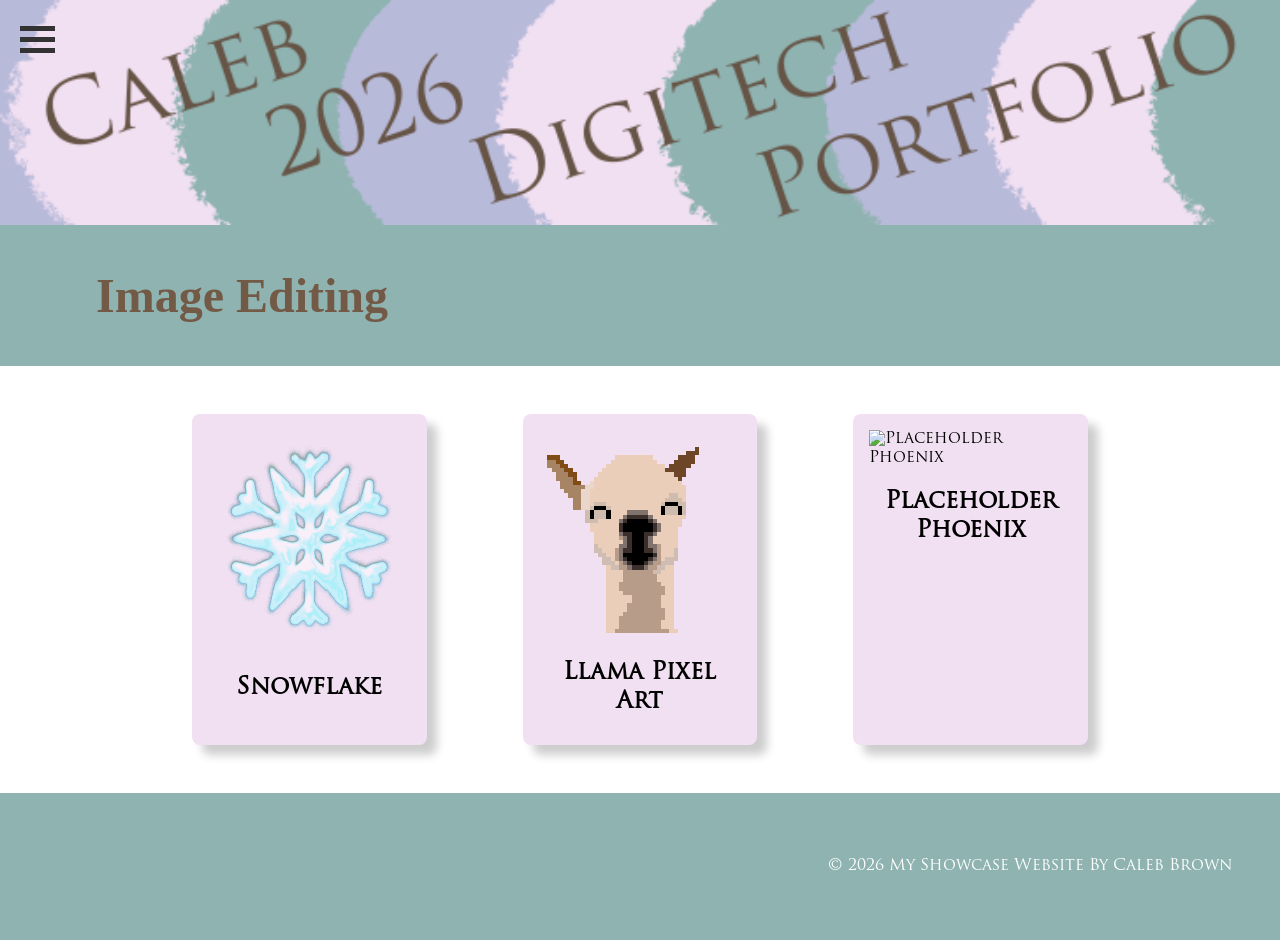
==== index.html @ d489f42c "Initial commit" ====
<!DOCTYPE html>
<html lang="en">

<head>
    <meta name="viewport" content="width=device-width, initial-scale=1">
    <meta charset="UTF-8">
    <meta name="viewport" content="width=device-width, initial-scale=1.0">
    <link rel="stylesheet" href="style.css">
    <title>My Showcase Website</title>
</head>
<!-- This is the main body of the website- ALL your content goes AFTER the <body> tag and before the </body> tag -->
<body>
<div class="container" onclick="openNav()">
  <div class="bar1"></div>
  <div class="bar2"></div>
  <div class="bar3"></div>
</div>

<script>



function openNav() {
  document.getElementById("mySidenav").style.width = "250px";
}

function closeNav() {
  document.getElementById("mySidenav").style.width = "0";
}

</script>


<div id="mySidenav" class="sidenav">
  <a href="javascript:void(0)" class="closebtn" onclick="closeNav()">&times;</a>
  <a href="index.html">Image Creation</a>
  <a href="computer-science.html">Computer Science</a>
  <a href="programming.html">Programming</a>
  <a href="about-me.html">About Me</a>
  <a href="colon3.html">:3</a>
</div>

<!-- Use any element to open the sidenav -->
<span onclick="openNav()"></span>

    <!-- The Hero Section -------------------------------------------------------------------------------------- -->
    <section class="hero">
        <div class="hero-text"></div>
    </section>

<!-- Topic one ------------------------------------------------------------------------------------------------- -->
    <!-- The First Topic Section -->
    <section class="topic">
        <!-- the topic title a big bar with text in it -->
        <div class="topic-title">
            <h1>Image Editing</h1>
        </div>
        <!-- now a three column grid of images -->
        <div class="topic-content">
            <!-- one "card" which includes an image with a text below it -->
            <div class="topic-card">
                <img src="images/Snoflakpng.png" alt="Snowflake">
                <h2 class="topic-card-text">Snowflake</h2>
            </div>
            <div class="topic-card">
                <img src="images/lama.png" alt="Llama">
                <h2 class="topic-card-text">Llama Pixel Art</h2>
            </div>
            <div class="topic-card">
                <img src="images/Untitled design (13).png" alt="Placeholder Phoenix">
                <h2 class="topic-card-text">Placeholder Phoenix</h2>
            </div>
        </div>
    </section>
<!-- End of topic one------------------------------------------------------------------------------------------ -->

<!-- Copy and paste the section from above to make your next section -->



    <!-- A Simple Website Footer ------------------------------------------------------------------------------ -->
    <footer class="footer">
        <p>&copy; 2026 My Showcase Website By Caleb Brown</p>
    </footer>

<!-- The end of the whole page- no more content after this! -->
</body>
</html>
---- style.css ----
/* --- 1. Custom Font Definitions --- */

@font-face {
  font-family: 'TrajanProCustom';
  src: url('images/Trajan\ Pro\ Regular.ttf') format('truetype');
  font-weight: normal;
  font-style: normal;
  font-display: swap;
} /* Added missing brace here */

@font-face {
  font-family: 'LEVIBRUSH';
  src: url('images/LEVIBRUSH.TTF') format('truetype');
  font-weight: normal;
  font-style: normal;
  font-display: swap;
}

/* --- 2. The Special Class (.:3) --- */

/* Note: In CSS, we must escape the colon with a backslash \ 
   so the browser doesn't think it's a pseudo-selector. */
.colon-three {
    font-weight: normal; /* "thin" is not a standard CSS keyword for weight */
    color: rgb(115, 90, 70);
    font-size: 2em;
    padding: 0.1em 3em;
    background-color: rgb(143, 179, 177);
    font-family: 'LEVIBRUSH', cursive;
    color: inherit; /* Adjust color as needed */
}

/* --- 3. Base Reset & Layout --- */

body,
html {
    margin: 0;
    padding: 0;
    height: 100%;
    font-family: "Times New Roman", Times, serif;
    box-sizing: border-box;
}

img {
    width: 100%;
    image-rendering: pixelated;
}

/* --- 4. Hero Section --- */

.hero {
    background-image: url('images/Website\ header.png');
    height: 25vh;
    background-size: cover;
    background-position: center;
    display: flex;
    justify-content: center;
    align-items: center;
    color: white;
    text-align: center;
    position: relative;
}

.hero-text {
    font-size: 4em;
    font-weight: bold;
}

/* --- 5. Content Sections --- */

.topic-title {
    font-weight: normal; /* "thin" is not a standard CSS keyword for weight */
    color: rgb(115, 90, 70);
    font-size: 2em;
    padding: 0.1em 3em;
    background-color: rgb(143, 179, 177);
}

.topic-content {
    display: grid;
    grid-template-columns: repeat(3, 1fr);
    gap: 6em;
    width: 70%;
    margin: 3em auto;
    font-family: 'TrajanProCustom', serif;
}

.topic-card {
    background-color: rgb(241, 223, 242);
    color: black;
    padding: 1em;
    border-radius: 0.5em;
    box-shadow: 10px 10px 10px rgba(0, 0, 0, 0.2);
}

.topic-card-text {
    font-size: 1.5em;
    margin-bottom: 0.5em;
    text-align: center;
}

/* --- 6. About Me Section --- */

.about-me-content {
    display: grid;
    grid-template-columns: 1fr;
    gap: 200px;
    width: 100%;
    margin: 3em auto;
    font-family: 'TrajanProCustom', serif;
}

.about-me-card {
    background-color: rgb(241, 223, 242);
    color: black;
    padding: 1em;
    border-radius: 0.5em;
    box-shadow: 10px 10px 10px rgba(0, 0, 0, 0.2);
    max-width: 700px;
    margin: 0 auto;
}

.about-me-text, .about-me-small-text {
    text-align: center;
    margin-bottom: 0.5em;
}

.about-me-text { font-size: 1.5em; }
.about-me-small-text { font-size: 0.8em; }

.about-me-tiny-text {
    font-size: 0.005em; /* Extremely small - likely invisible to most users */
    margin-bottom: 0.5em;
    text-align: center;
    display: block;
    width: 100%;
    line-height: 1.2;
}

/* --- 7. Navigation & UI Components --- */

.sidenav {
    height: 100%;
    width: 0;
    position: fixed;
    z-index: 1;
    top: 0;
    left: 0;
    background-color: #111;
    overflow-x: hidden;
    padding-top: 60px;
    transition: 0.5s;
}

.sidenav a {
    padding: 8px 8px 8px 32px;
    text-decoration: none;
    font-size: 25px;
    color: #818181;
    display: block;
    transition: 0.3s;
}

.sidenav a:hover { color: #f1f1f1; }

.sidenav .closebtn {
    position: absolute;
    top: 0;
    right: 25px;
    font-size: 36px;
    margin-left: 50px;
}

.footer {
    font-family: 'TrajanProCustom', serif;
    background-color: rgb(143, 179, 177);
    color: white;
    text-align: right;
    padding: 3em 3em;
}

/* Hamburger Icon */
.container {
    position: absolute;
    top: 20px;
    left: 20px;
    z-index: 10;
    display: inline-block;
    cursor: pointer;
}

.bar1, .bar2, .bar3 {
    width: 35px;
    height: 5px;
    background-color: #333;
    margin: 6px 0;
    transition: 0.4s;
}

/* Animations */
.change .bar1 { transform: translate(0, 11px) rotate(-45deg); }
.change .bar2 { opacity: 0; }
.change .bar3 { transform: translate(0, -11px) rotate(45deg); }

@media screen and (max-height: 450px) {
    .sidenav { padding-top: 15px; }
    .sidenav a { font-size: 18px; }
}
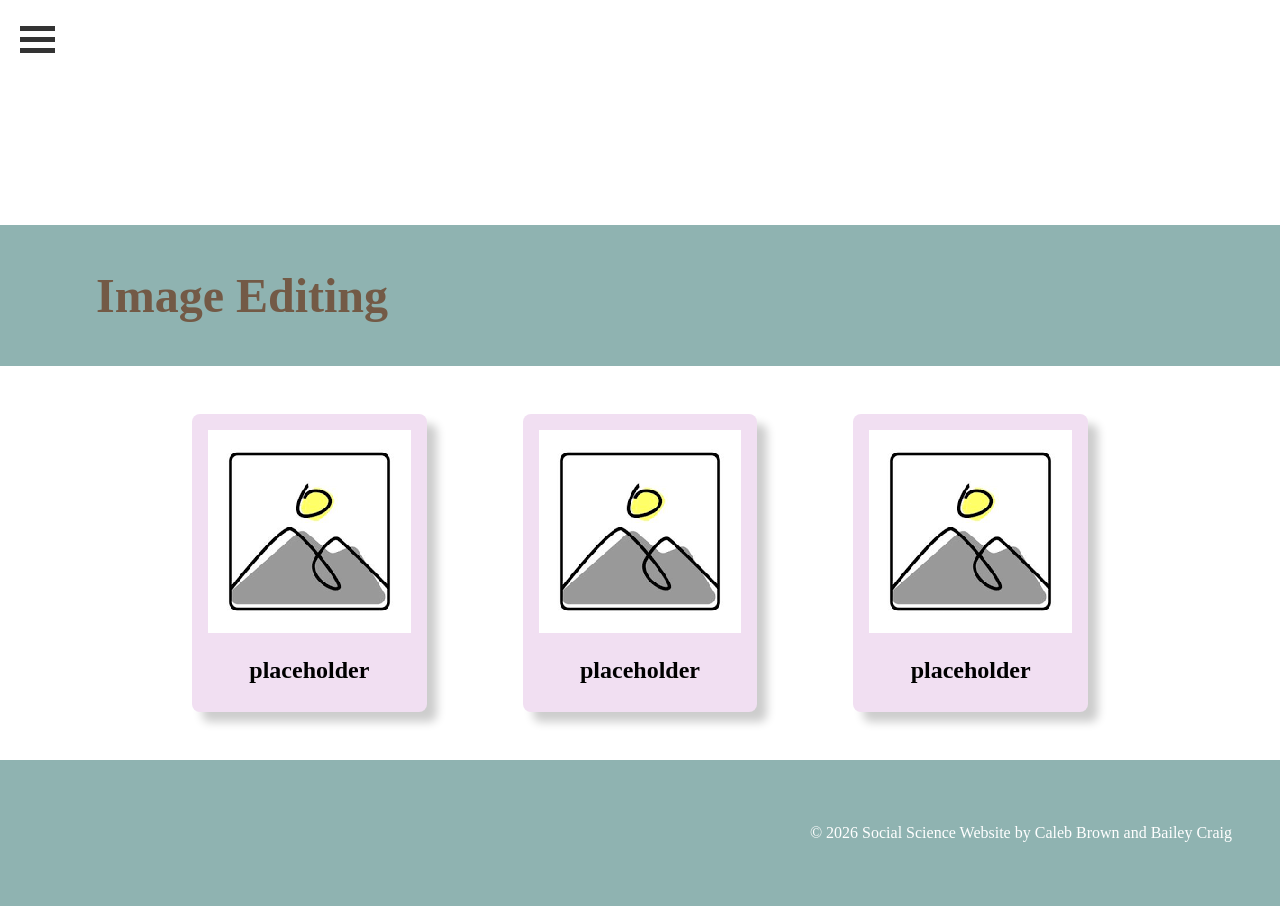
==== commit e82aaa77: "fixing everything to make it just placeholders" ====
--- a/index.html
+++ b/index.html
@@ -33,10 +33,10 @@
 
 <div id="mySidenav" class="sidenav">
   <a href="javascript:void(0)" class="closebtn" onclick="closeNav()">&times;</a>
-  <a href="index.html">Image Creation</a>
-  <a href="computer-science.html">Computer Science</a>
-  <a href="programming.html">Programming</a>
-  <a href="about-me.html">About Me</a>
+  <a href="index.html">placeholder</a>
+  <a href="computer-science.html">placeholder</a>
+  <a href="programming.html">placeholder</a>
+  <a href="about-me.html">placeholder</a>
   <a href="colon3.html">:3</a>
 </div>
 
@@ -59,16 +59,16 @@
         <div class="topic-content">
             <!-- one "card" which includes an image with a text below it -->
             <div class="topic-card">
-                <img src="images/Snoflakpng.png" alt="Snowflake">
-                <h2 class="topic-card-text">Snowflake</h2>
+                <img src="images/placeholder.png" alt="placeholder">
+                <h2 class="topic-card-text">placeholder</h2>
             </div>
             <div class="topic-card">
-                <img src="images/lama.png" alt="Llama">
-                <h2 class="topic-card-text">Llama Pixel Art</h2>
+                <img src="images/placeholder.png" alt="placeholder">
+                <h2 class="topic-card-text">placeholder</h2>
             </div>
             <div class="topic-card">
-                <img src="images/Untitled design (13).png" alt="Placeholder Phoenix">
-                <h2 class="topic-card-text">Placeholder Phoenix</h2>
+                <img src="images/placeholder.png" alt="placeholder">
+                <h2 class="topic-card-text">placeholder</h2>
             </div>
         </div>
     </section>
@@ -80,7 +80,7 @@
 
     <!-- A Simple Website Footer ------------------------------------------------------------------------------ -->
     <footer class="footer">
-        <p>&copy; 2026 My Showcase Website By Caleb Brown</p>
+        <p>&copy; 2026 Social Science Website by Caleb Brown and Bailey Craig</p>
     </footer>
 
 <!-- The end of the whole page- no more content after this! -->
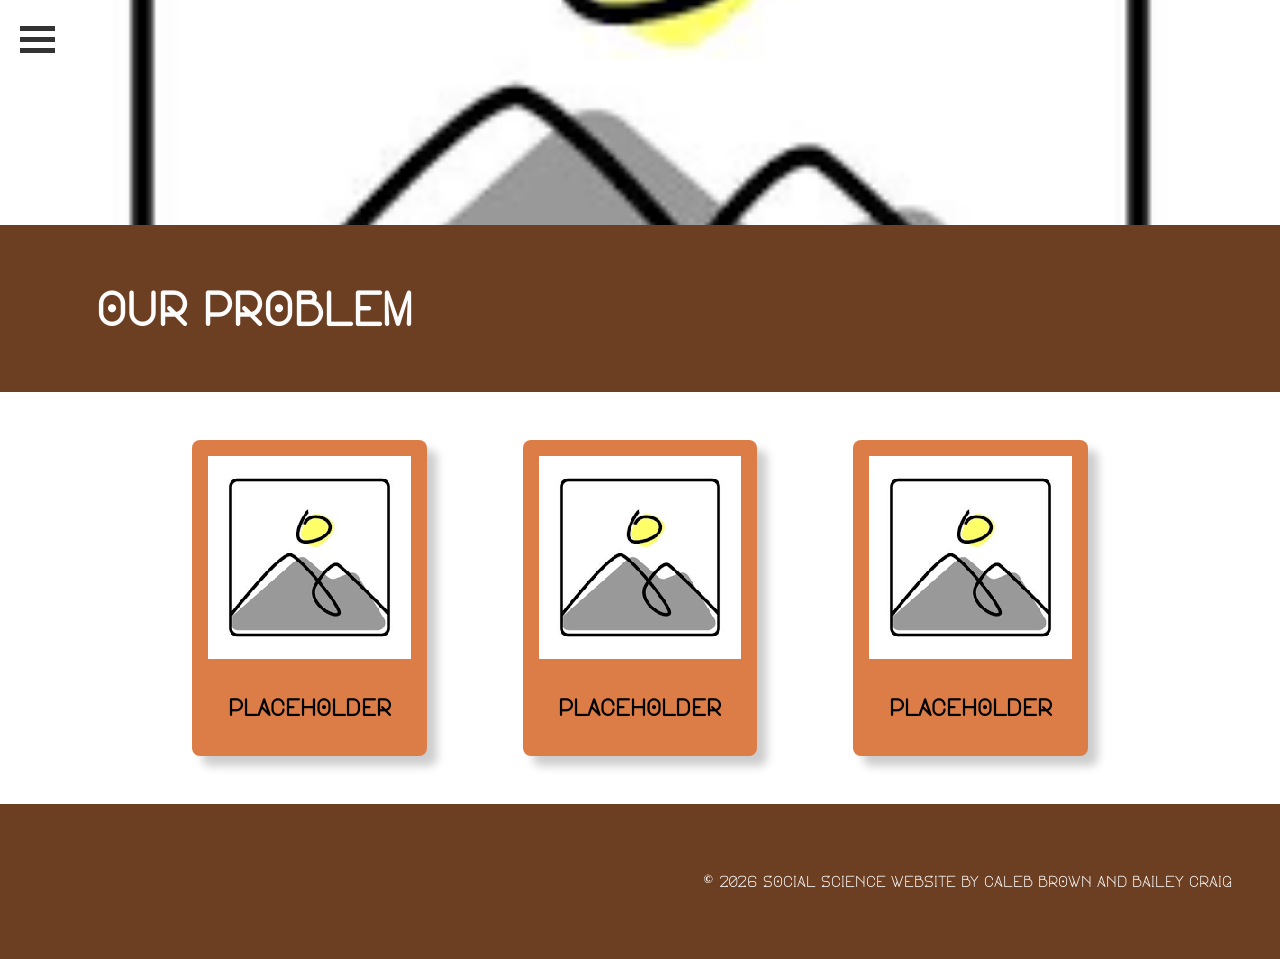
==== commit d71f8fd3: "upgraded look" ====
--- a/index.html
+++ b/index.html
@@ -37,7 +37,7 @@
   <a href="computer-science.html">placeholder</a>
   <a href="programming.html">placeholder</a>
   <a href="about-me.html">placeholder</a>
-  <a href="colon3.html">:3</a>
+  <a href="colon3.html">placeholder</a>
 </div>
 
 <!-- Use any element to open the sidenav -->
@@ -53,7 +53,7 @@
     <section class="topic">
         <!-- the topic title a big bar with text in it -->
         <div class="topic-title">
-            <h1>Image Editing</h1>
+            <h1>Our Problem</h1>
         </div>
         <!-- now a three column grid of images -->
         <div class="topic-content">
--- a/style.css
+++ b/style.css
@@ -2,20 +2,27 @@
 
 @font-face {
   font-family: 'TrajanProCustom';
-  src: url('images/Trajan\ Pro\ Regular.ttf') format('truetype');
+  src: url('./fonts/Trajan Pro Regular.ttf') format('truetype');
   font-weight: normal;
   font-style: normal;
   font-display: swap;
-} /* Added missing brace here */
+}
 
 @font-face {
   font-family: 'LEVIBRUSH';
-  src: url('images/LEVIBRUSH.TTF') format('truetype');
+  src: url('fonts/LEVIBRUSH.TTF') format('truetype');
   font-weight: normal;
   font-style: normal;
   font-display: swap;
 }
 
+@font-face {
+  font-family: 'Savannah';
+  src: url('./fonts/Savannah.otf') format('opentype');
+  font-weight: normal;
+  font-style: normal;
+  font-display: swap;
+}
 /* --- 2. The Special Class (.:3) --- */
 
 /* Note: In CSS, we must escape the colon with a backslash \ 
@@ -37,7 +44,7 @@
     margin: 0;
     padding: 0;
     height: 100%;
-    font-family: "Times New Roman", Times, serif;
+    font-family: "Savannah", serif;
     box-sizing: border-box;
 }
 
@@ -49,7 +56,7 @@
 /* --- 4. Hero Section --- */
 
 .hero {
-    background-image: url('images/Website\ header.png');
+    background-image: url('images/placeholder.png');
     height: 25vh;
     background-size: cover;
     background-position: center;
@@ -70,10 +77,10 @@
 
 .topic-title {
     font-weight: normal; /* "thin" is not a standard CSS keyword for weight */
-    color: rgb(115, 90, 70);
+    color: rgb(252, 252, 252);
     font-size: 2em;
     padding: 0.1em 3em;
-    background-color: rgb(143, 179, 177);
+    background-color: rgb(108, 63, 35);
 }
 
 .topic-content {
@@ -82,11 +89,11 @@
     gap: 6em;
     width: 70%;
     margin: 3em auto;
-    font-family: 'TrajanProCustom', serif;
+    font-family: 'Savannah', serif;
 }
 
 .topic-card {
-    background-color: rgb(241, 223, 242);
+    background-color: #dc7c47;
     color: black;
     padding: 1em;
     border-radius: 0.5em;
@@ -107,7 +114,7 @@
     gap: 200px;
     width: 100%;
     margin: 3em auto;
-    font-family: 'TrajanProCustom', serif;
+    font-family: 'Savannah', serif;
 }
 
 .about-me-card {
@@ -172,9 +179,9 @@
 }
 
 .footer {
-    font-family: 'TrajanProCustom', serif;
-    background-color: rgb(143, 179, 177);
-    color: white;
+    font-family: 'Savannah', serif;
+    background-color: rgb(108, 63, 35);
+    color: #fcfcfc;
     text-align: right;
     padding: 3em 3em;
 }
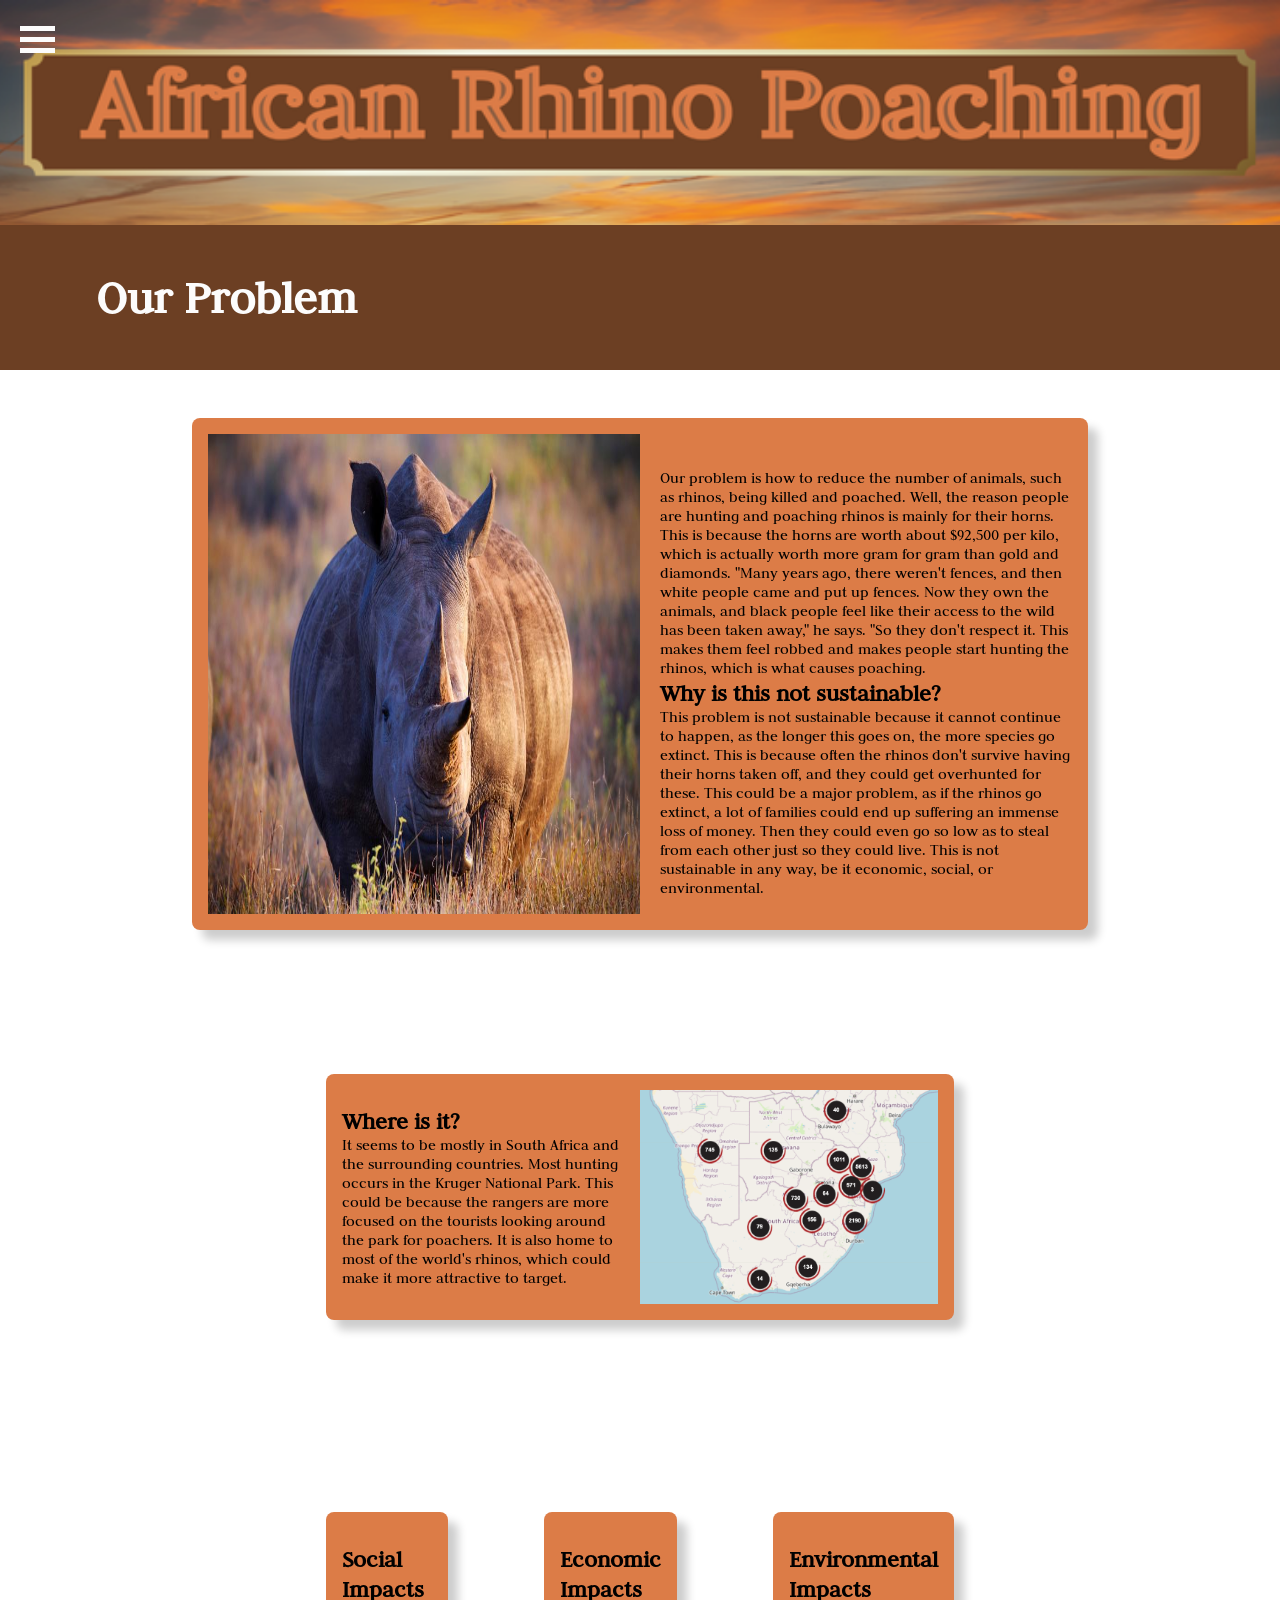
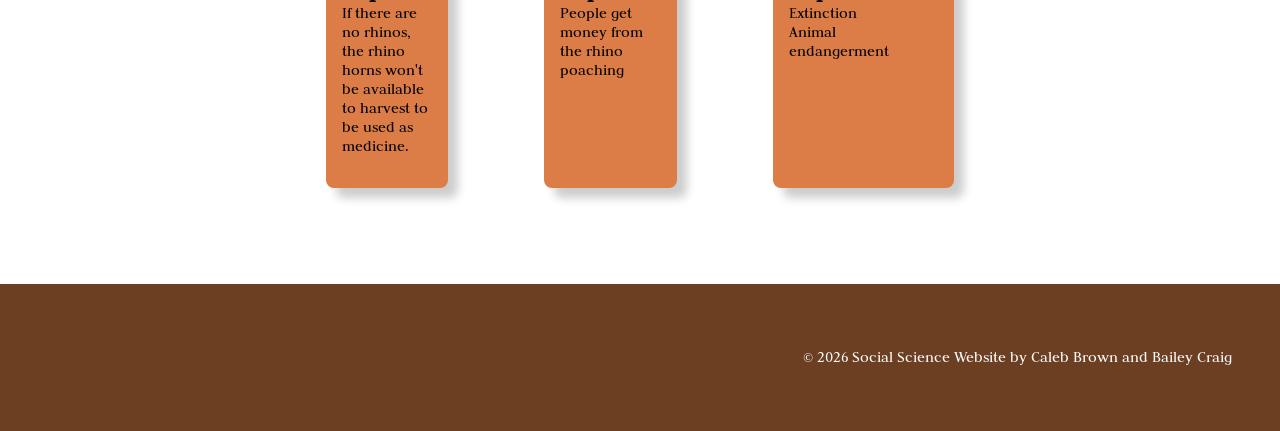
==== commit d937fabf: "perspectives made" ====
--- a/index.html
+++ b/index.html
@@ -4,85 +4,75 @@
 <head>
     <meta name="viewport" content="width=device-width, initial-scale=1">
     <meta charset="UTF-8">
-    <meta name="viewport" content="width=device-width, initial-scale=1.0">
     <link rel="stylesheet" href="style.css">
     <title>My Showcase Website</title>
 </head>
-<!-- This is the main body of the website- ALL your content goes AFTER the <body> tag and before the </body> tag -->
 <body>
-<div class="container" onclick="openNav()">
+<div class="container" onclick="toggleNav(this)">
   <div class="bar1"></div>
   <div class="bar2"></div>
   <div class="bar3"></div>
 </div>
 
 <script>
-
-
-
-function openNav() {
-  document.getElementById("mySidenav").style.width = "250px";
+function toggleNav(x) {
+  const sidenav = document.getElementById("mySidenav");
+  if (sidenav.style.width === "250px") {
+    sidenav.style.width = "0";
+  } else {
+    sidenav.style.width = "250px";
+  }
+  x.classList.toggle("change");
 }
-
-function closeNav() {
-  document.getElementById("mySidenav").style.width = "0";
-}
-
 </script>
 
-
 <div id="mySidenav" class="sidenav">
-  <a href="javascript:void(0)" class="closebtn" onclick="closeNav()">&times;</a>
-  <a href="index.html">placeholder</a>
-  <a href="computer-science.html">placeholder</a>
+  <a href="index.html">Our Problem</a>
+  <a href="perspectives.html">Perspectives</a>
   <a href="programming.html">placeholder</a>
   <a href="about-me.html">placeholder</a>
   <a href="colon3.html">placeholder</a>
 </div>
 
-<!-- Use any element to open the sidenav -->
-<span onclick="openNav()"></span>
-
-    <!-- The Hero Section -------------------------------------------------------------------------------------- -->
     <section class="hero">
         <div class="hero-text"></div>
     </section>
 
-<!-- Topic one ------------------------------------------------------------------------------------------------- -->
-    <!-- The First Topic Section -->
     <section class="topic">
-        <!-- the topic title a big bar with text in it -->
         <div class="topic-title">
             <h1>Our Problem</h1>
         </div>
-        <!-- now a three column grid of images -->
-        <div class="topic-content">
-            <!-- one "card" which includes an image with a text below it -->
+        <div class="problem-content">
+            <div class="problem-card">
+                <img src="images/white_rhino.jpg" alt="Description">
+                <p> <br> Our problem is how to reduce the number of animals, such as rhinos, being killed and poached. Well, the reason people are hunting and poaching rhinos is mainly for their horns. This is because the horns are worth about $92,500 per kilo, which is actually worth more gram for gram than gold and diamonds. "Many years ago, there weren't fences, and then white people came and put up fences. Now they own the animals, and black people feel like their access to the wild has been taken away," he says. "So they don't respect it. This makes them feel robbed and makes people start hunting the rhinos, which is what causes poaching. <br>
+                <span>Why is this not sustainable?</span><br>This problem is not sustainable because it cannot continue to happen, as the longer this goes on, the more species go extinct. This is because often the rhinos don't survive having their horns taken off, and they could get overhunted for these. This could be a major problem, as if the rhinos go extinct, a lot of families could end up suffering an immense loss of money.  Then they could even go so low as to steal from each other just so they could live. This is not sustainable in any way, be it economic, social, or environmental.
+            </p>
+        </div>
+        <div class="problem-content">
+            <div class="problem-card">
+                <p><span>Where is it?</span><br> It seems to be mostly in South Africa and the surrounding countries. Most hunting occurs in the Kruger National Park. This could be because the rangers are more focused on the tourists looking around the park for poachers. It is also home to most of the world's rhinos, which could make it more attractive to target.<br> 
+                </p>
+                <img src="images/map.png" alt="Description">
+            </div>
+        </div>
+        <div class ="topic-content">
             <div class="topic-card">
-                <img src="images/placeholder.png" alt="placeholder">
-                <h2 class="topic-card-text">placeholder</h2>
+                <p><span>Social Impacts</span> <br>If there are no rhinos, the rhino horns won't be available to harvest to be used as medicine.</p>
             </div>
             <div class="topic-card">
-                <img src="images/placeholder.png" alt="placeholder">
-                <h2 class="topic-card-text">placeholder</h2>
+                <p><span>Economic Impacts</span><br> People get money from the rhino poaching
+</p>
             </div>
             <div class="topic-card">
-                <img src="images/placeholder.png" alt="placeholder">
-                <h2 class="topic-card-text">placeholder</h2>
+                <p><span>Environmental Impacts</span> <br>Extinction<br>Animal endangerment</p>
             </div>
         </div>
     </section>
-<!-- End of topic one------------------------------------------------------------------------------------------ -->
 
-<!-- Copy and paste the section from above to make your next section -->
-
-
-
-    <!-- A Simple Website Footer ------------------------------------------------------------------------------ -->
     <footer class="footer">
         <p>&copy; 2026 Social Science Website by Caleb Brown and Bailey Craig</p>
     </footer>
 
-<!-- The end of the whole page- no more content after this! -->
 </body>
-</html>+</html>
--- a/style.css
+++ b/style.css
@@ -10,7 +10,7 @@
 
 @font-face {
   font-family: 'LEVIBRUSH';
-  src: url('fonts/LEVIBRUSH.TTF') format('truetype');
+  src: url('./fonts/LEVIBRUSH.TTF') format('truetype');
   font-weight: normal;
   font-style: normal;
   font-display: swap;
@@ -23,40 +23,40 @@
   font-style: normal;
   font-display: swap;
 }
-/* --- 2. The Special Class (.:3) --- */
-
-/* Note: In CSS, we must escape the colon with a backslash \ 
-   so the browser doesn't think it's a pseudo-selector. */
-.colon-three {
-    font-weight: normal; /* "thin" is not a standard CSS keyword for weight */
-    color: rgb(115, 90, 70);
-    font-size: 2em;
-    padding: 0.1em 3em;
-    background-color: rgb(143, 179, 177);
-    font-family: 'LEVIBRUSH', cursive;
-    color: inherit; /* Adjust color as needed */
-}
-
-/* --- 3. Base Reset & Layout --- */
+
+@font-face {
+  font-family: 'Judson';
+  src: url('./fonts/Judson-Regular.otf') format('opentype');
+  font-weight: normal;
+  font-style: normal;
+  font-display: swap;
+}
+
 
 body,
 html {
     margin: 0;
     padding: 0;
     height: 100%;
-    font-family: "Savannah", serif;
+    font-family: "Judson", serif;
     box-sizing: border-box;
 }
-
+span {
+    font-weight: bold;
+    font-size: 1.5em;
+}
 img {
-    width: 100%;
-    image-rendering: pixelated;
-}
-
-/* --- 4. Hero Section --- */
+    width: 50%;
+    image-rendering: auto;
+}
+b {
+    font-size: 1.5em;
+    text-align: center;
+    font-weight: bold;
+}
 
 .hero {
-    background-image: url('images/placeholder.png');
+    background-image: url('images/HeaderSocial.png');
     height: 25vh;
     background-size: cover;
     background-position: center;
@@ -73,10 +73,9 @@
     font-weight: bold;
 }
 
-/* --- 5. Content Sections --- */
 
 .topic-title {
-    font-weight: normal; /* "thin" is not a standard CSS keyword for weight */
+    font-weight: normal; 
     color: rgb(252, 252, 252);
     font-size: 2em;
     padding: 0.1em 3em;
@@ -89,9 +88,35 @@
     gap: 6em;
     width: 70%;
     margin: 3em auto;
-    font-family: 'Savannah', serif;
-}
-
+    font-family: 'Judson', serif;
+}
+.problem-content {
+    display: grid;
+    grid-template-columns: repeat(1, 1fr);
+    gap: 6em;
+    width: 70%;
+    margin: 3em auto;
+    font-family: 'Judson', serif;
+    
+}
+.problem-card {
+    background-color: #dc7c47;
+    color: black;
+    padding: 1em;
+    border-radius: 0.5em;
+    box-shadow: 10px 10px 10px rgba(0, 0, 0, 0.2);
+    display: flex;
+    gap: 20px;
+    width: fit-content;
+    
+}
+
+.problem-card-text {
+    font-size: 1.5em;
+    margin-bottom: 0.5em;
+    text-align: center;
+
+}
 .topic-card {
     background-color: #dc7c47;
     color: black;
@@ -106,57 +131,42 @@
     text-align: center;
 }
 
-/* --- 6. About Me Section --- */
-
-.about-me-content {
+.perspectives-content {
     display: grid;
-    grid-template-columns: 1fr;
-    gap: 200px;
-    width: 100%;
+    grid-template-columns: repeat(2, 1fr);
+    gap: 6em;
+    width: 70%;
     margin: 3em auto;
-    font-family: 'Savannah', serif;
-}
-
-.about-me-card {
-    background-color: rgb(241, 223, 242);
+    font-family: 'Judson', serif;
+    text-align: center;
+}
+.perspectives-card {
+    background-color: #dc7c47;
     color: black;
     padding: 1em;
     border-radius: 0.5em;
     box-shadow: 10px 10px 10px rgba(0, 0, 0, 0.2);
-    max-width: 700px;
-    margin: 0 auto;
-}
-
-.about-me-text, .about-me-small-text {
-    text-align: center;
+    text-align: center;
+}
+
+.perspectives-card-text {
+    font-size: 1.5em;
     margin-bottom: 0.5em;
-}
-
-.about-me-text { font-size: 1.5em; }
-.about-me-small-text { font-size: 0.8em; }
-
-.about-me-tiny-text {
-    font-size: 0.005em; /* Extremely small - likely invisible to most users */
-    margin-bottom: 0.5em;
-    text-align: center;
-    display: block;
-    width: 100%;
-    line-height: 1.2;
-}
-
-/* --- 7. Navigation & UI Components --- */
+    text-align: center;
+}
 
 .sidenav {
     height: 100%;
     width: 0;
     position: fixed;
-    z-index: 1;
+    z-index: 2;
     top: 0;
     left: 0;
-    background-color: #111;
+    background-color: #6c3f23;
     overflow-x: hidden;
     padding-top: 60px;
     transition: 0.5s;
+    z-index: 2;
 }
 
 .sidenav a {
@@ -166,27 +176,20 @@
     color: #818181;
     display: block;
     transition: 0.3s;
+    z-index: 2;
 }
 
 .sidenav a:hover { color: #f1f1f1; }
 
-.sidenav .closebtn {
-    position: absolute;
-    top: 0;
-    right: 25px;
-    font-size: 36px;
-    margin-left: 50px;
-}
 
 .footer {
-    font-family: 'Savannah', serif;
+    font-family: 'Judson', serif;
     background-color: rgb(108, 63, 35);
     color: #fcfcfc;
     text-align: right;
     padding: 3em 3em;
 }
 
-/* Hamburger Icon */
 .container {
     position: absolute;
     top: 20px;
@@ -199,9 +202,10 @@
 .bar1, .bar2, .bar3 {
     width: 35px;
     height: 5px;
-    background-color: #333;
+    background-color: #fcfcfc;
     margin: 6px 0;
     transition: 0.4s;
+    z-index: 1;
 }
 
 /* Animations */
